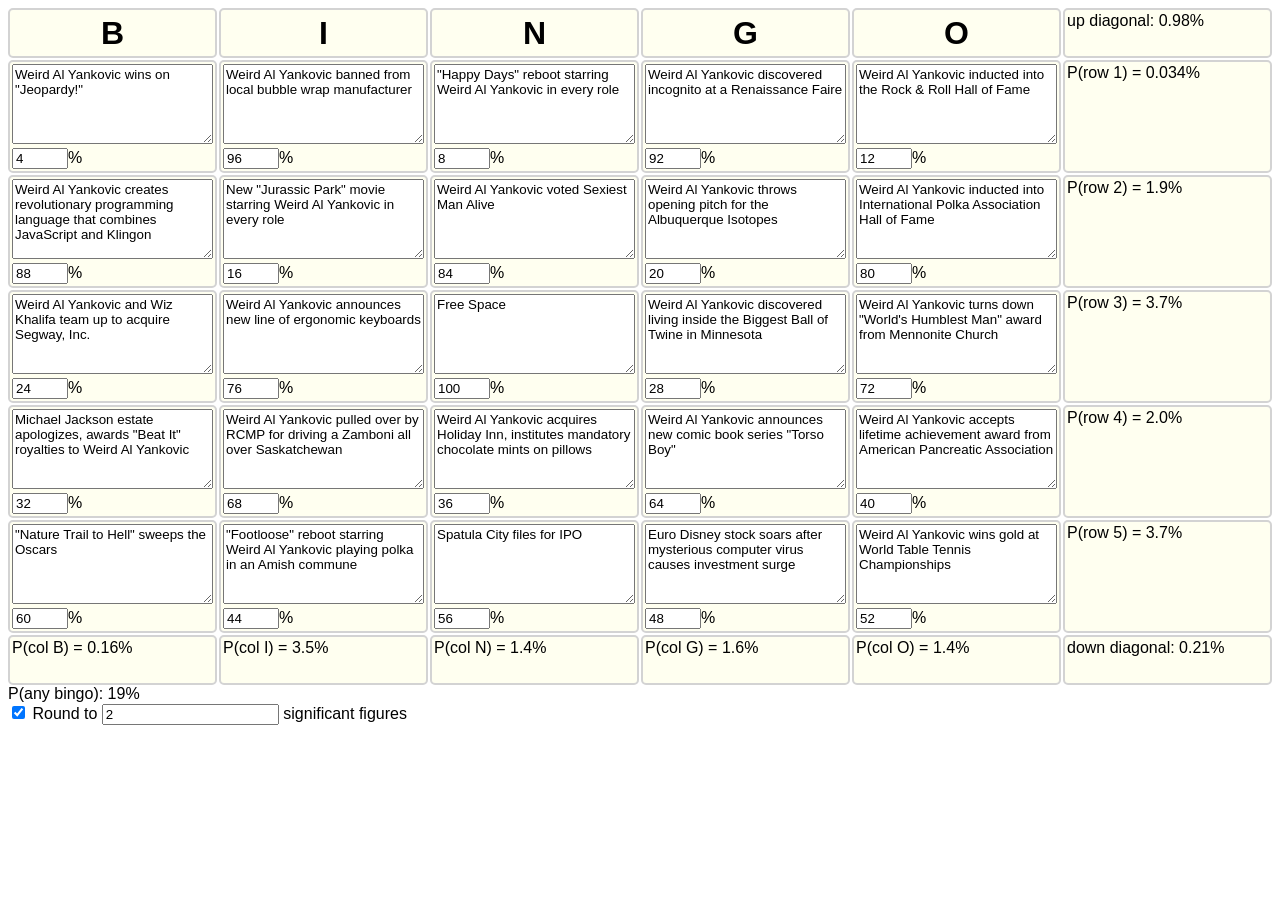
==== index.html @ a0e97a95 "Better name." ====
<!DOCTYPE html>
<html lang="en">
  <head>
    <meta charset="utf-8">
    <title>Bingo card prediction calculator</title>
    <script src="script.js"></script>
    <link rel="stylesheet" type="text/css" href="styles.css">
  </head>
  <body>
    <div id="main_table" class="container">
      <div class="big_header">B</div>
      <div class="big_header">I</div>
      <div class="big_header">N</div>
      <div class="big_header">G</div>
      <div class="big_header">O</div>
      <div>up diagonal: <output id="diagonal_up"></output>%</div>
      <div><textarea id="B1text" class="description">Weird Al Yankovic wins on "Jeopardy!"</textarea><br><input id="B1" type="number" value=4 min=0 max=100>%</div>
      <div><textarea id="I1text" class="description">Weird Al Yankovic banned from local bubble wrap manufacturer</textarea><br><input id="I1" type="number" value=96 min=0 max=100>%</div>
      <div><textarea id="N1text" class="description">"Happy Days" reboot starring Weird Al Yankovic in every role</textarea><br><input id="N1" type="number" value=8 min=0 max=100>%</div>
      <div><textarea id="G1text" class="description">Weird Al Yankovic discovered incognito at a Renaissance Faire</textarea><br><input id="G1" type="number" value=92 min=0 max=100>%</div>
      <div><textarea id="O1text" class="description">Weird Al Yankovic inducted into the Rock & Roll Hall of Fame</textarea><br><input id="O1" type="number" value=12 min=0 max=100>%</div>
      <div>P(row 1) = <output id="row1"></output>%</div>
      <div><textarea id="B2text" class="description">Weird Al Yankovic creates revolutionary programming language that combines JavaScript and Klingon</textarea><br><input id="B2" type="number" value=88 min=0 max=100>%</div>
      <div><textarea id="I2text" class="description">New "Jurassic Park" movie starring Weird Al Yankovic in every role</textarea><br><input id="I2" type="number" value=16 min=0 max=100>%</div>
      <div><textarea id="N2text" class="description">Weird Al Yankovic voted Sexiest Man Alive</textarea><br><input id="N2" type="number" value=84 min=0 max=100>%</div>
      <div><textarea id="G2text" class="description">Weird Al Yankovic throws opening pitch for the Albuquerque Isotopes</textarea><br><input id="G2" type="number" value=20 min=0 max=100>%</div>
      <div><textarea id="O2text" class="description">Weird Al Yankovic inducted into International Polka Association Hall of Fame</textarea><br><input id="O2" type="number" value=80 min=0 max=100>%</div>
      <div>P(row 2) = <output id="row2"></output>%</div>
      <div><textarea id="B3text" class="description">Weird Al Yankovic and Wiz Khalifa team up to acquire Segway, Inc.</textarea><br><input id="B3" type="number" value=24 min=0 max=100>%</div>
      <div><textarea id="I3text" class="description">Weird Al Yankovic announces new line of ergonomic keyboards</textarea><br><input id="I3" type="number" value=76 min=0 max=100>%</div>
      <div><textarea id="N3text" class="description">Free Space</textarea><br><input id="N3" type="number" value=100 min=0 max=100>%</div>
      <div><textarea id="G3text" class="description">Weird Al Yankovic discovered living inside the Biggest Ball of Twine in Minnesota</textarea><br><input id="G3" type="number" value=28 min=0 max=100>%</div>
      <div><textarea id="O3text" class="description">Weird Al Yankovic turns down "World's Humblest Man" award from Mennonite Church</textarea><br><input id="O3" type="number" value=72 min=0 max=100>%</div>
      <div>P(row 3) = <output id="row3"></output>%</div>
      <div><textarea id="B4text" class="description">Michael Jackson estate apologizes, awards "Beat It" royalties to Weird Al Yankovic</textarea><br><input id="B4" type="number" value=32 min=0 max=100>%</div>
      <div><textarea id="I4text" class="description">Weird Al Yankovic pulled over by RCMP for driving a Zamboni all over Saskatchewan</textarea><br><input id="I4" type="number" value=68 min=0 max=100>%</div>
      <div><textarea id="N4text" class="description">Weird Al Yankovic acquires Holiday Inn, institutes mandatory chocolate mints on pillows</textarea><br><input id="N4" type="number" value=36 min=0 max=100>%</div>
      <div><textarea id="G4text" class="description">Weird Al Yankovic announces new comic book series "Torso Boy"</textarea><br><input id="G4" type="number" value=64 min=0 max=100>%</div>
      <div><textarea id="O4text" class="description">Weird Al Yankovic accepts lifetime achievement award from American Pancreatic Association</textarea><br><input id="O4" type="number" value=40 min=0 max=100>%</div>
      <div>P(row 4) = <output id="row4"></output>%</div>
      <div><textarea id="B5text" class="description">"Nature Trail to Hell" sweeps the Oscars</textarea><br><input id="B5" type="number" value=60 min=0 max=100>%</div>
      <div><textarea id="I5text" class="description">"Footloose" reboot starring Weird Al Yankovic playing polka in an Amish commune</textarea><br><input id="I5" type="number" value=44 min=0 max=100>%</div>
      <div><textarea id="N5text" class="description">Spatula City files for IPO</textarea><br><input id="N5" type="number" value=56 min=0 max=100>%</div>
      <div><textarea id="G5text" class="description">Euro Disney stock soars after mysterious computer virus causes investment surge</textarea><br><input id="G5" type="number" value=48 min=0 max=100>%</div>
      <div><textarea id="O5text" class="description">Weird Al Yankovic wins gold at World Table Tennis Championships</textarea><br><input id="O5" type="number" value=52 min=0 max=100>%</div>
      <div>P(row 5) = <output id="row5"></output>%</div>
      <div>P(col B) = <output id="col1"></output>%</div>
      <div>P(col I) = <output id="col2"></output>%</div>
      <div>P(col N) = <output id="col3"></output>%</div>
      <div>P(col G) = <output id="col4"></output>%</div>
      <div>P(col O) = <output id="col5"></output>%</div>
      <div>down diagonal: <output id="diagonal_down"></output>%</div>
    </div>
    <div>
      P(any bingo): <output id="P_any"></output>%
    </div>
    <div>
      <input type="checkbox" id="rounding_on" checked>
      <label>Round to <input size="2" id="significant_figures" type="number" min="1" step="1" pattern="\d+" value="2" /> significant figures</label>
    </div>
  </body>
</html>
---- styles.css ----
body {
  font-family: sans-serif;
}
.description
{
  font-family: sans-serif;
  -webkit-box-sizing: border-box;
  -moz-box-sizing: border-box;
  box-sizing: border-box;
  width: 100%;
  height: 6em;
}
.main-head {
  grid-area: header;
}
.container > div {
  border-radius: 5px;
  padding: 2px;
  background-color: ivory;
  border: 2px solid lightgray;
}
.container {
  display: grid;
  grid-template-columns: repeat(6, 1fr);
  grid-auto-rows: minmax(50px, auto);
  gap: 2px;
}
.big_header {
  font-size: xx-large;
  font-weight: bold;
  text-align: center;
  align-content: center;
  vertical-align: middle;
}
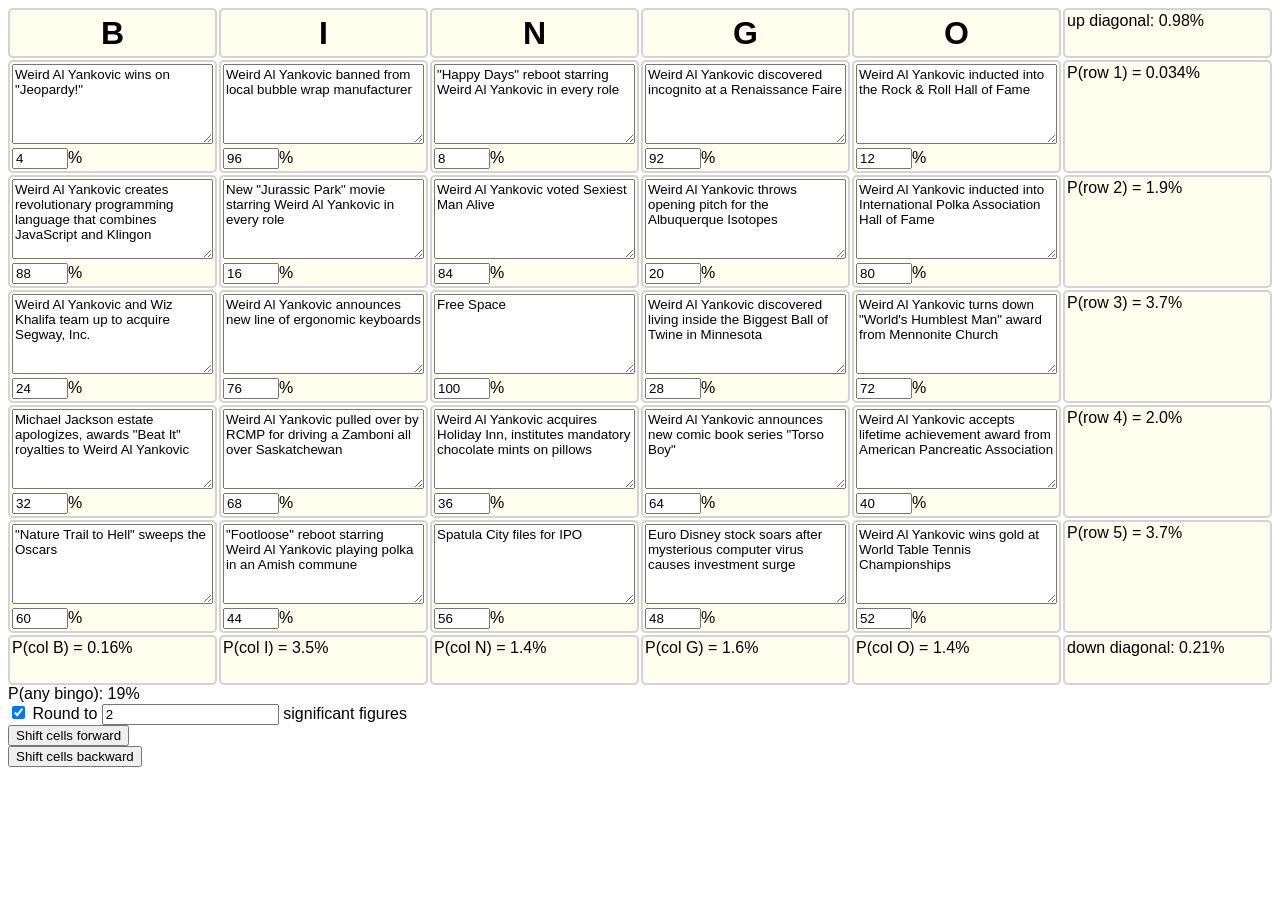
==== commit d534572b: "Add buttons to shift cells forwards and backwards." ====
--- a/index.html
+++ b/index.html
@@ -58,5 +58,13 @@
       <input type="checkbox" id="rounding_on" checked>
       <label>Round to <input size="2" id="significant_figures" type="number" min="1" step="1" pattern="\d+" value="2" /> significant figures</label>
     </div>
+    <div>
+      <input type="button" id="shift_forward" value="Shift cells forward" /><br>
+      <input type="button" id="shift_backward" value="Shift cells backward" />
+    </div>
   </body>
+  <!-- Out takes:
+    Biggest Ball of Twin in Minnesota goes missing, puzzling local authorities
+    Weird Al Yankovic turns down Grammy award, saying he "has enough already"
+  -->
 </html>
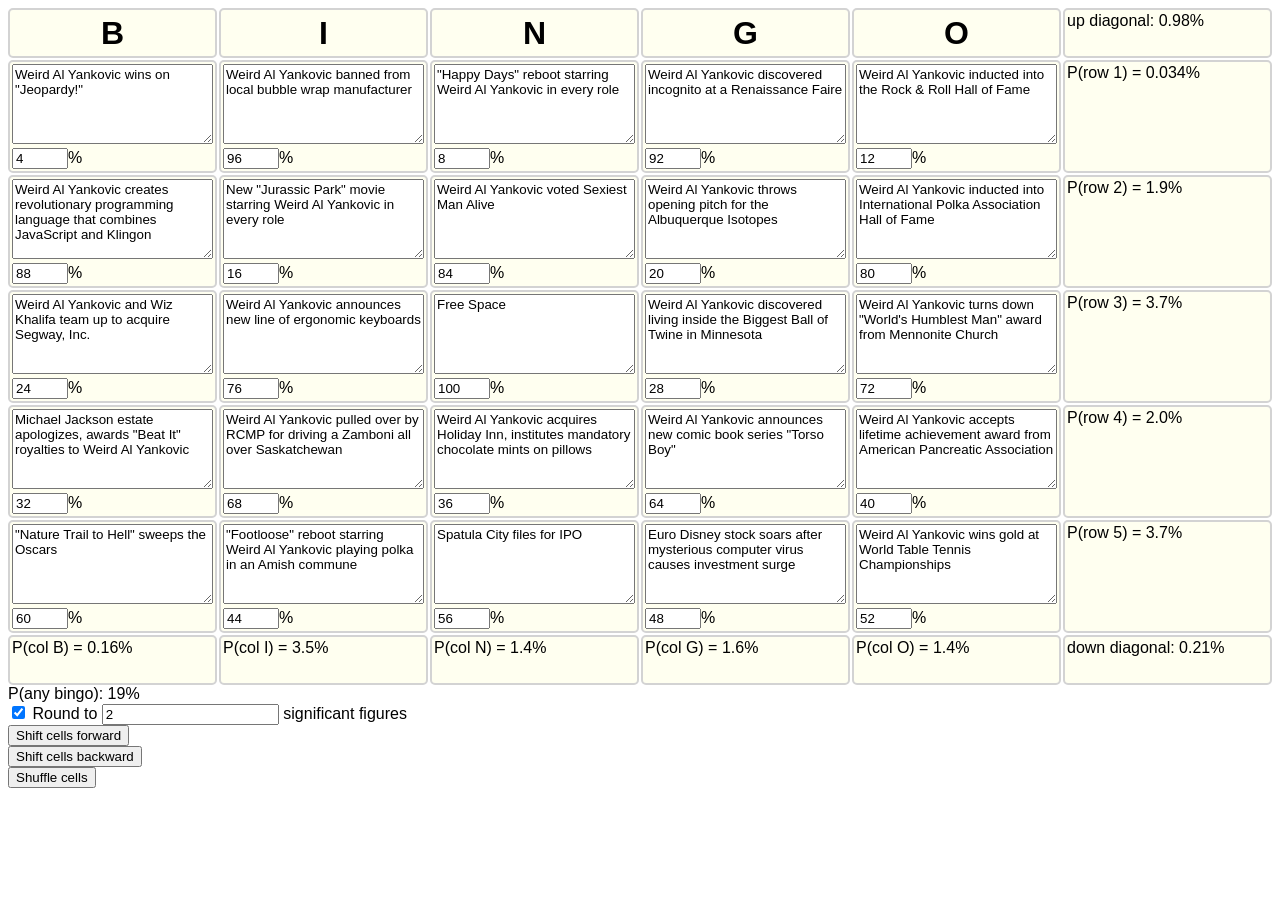
==== commit e67f9705: "Add a shuffle button." ====
--- a/index.html
+++ b/index.html
@@ -60,7 +60,8 @@
     </div>
     <div>
       <input type="button" id="shift_forward" value="Shift cells forward" /><br>
-      <input type="button" id="shift_backward" value="Shift cells backward" />
+      <input type="button" id="shift_backward" value="Shift cells backward" /><br>
+      <input type="button" id="shuffle_cells" value="Shuffle cells" />
     </div>
   </body>
   <!-- Out takes:
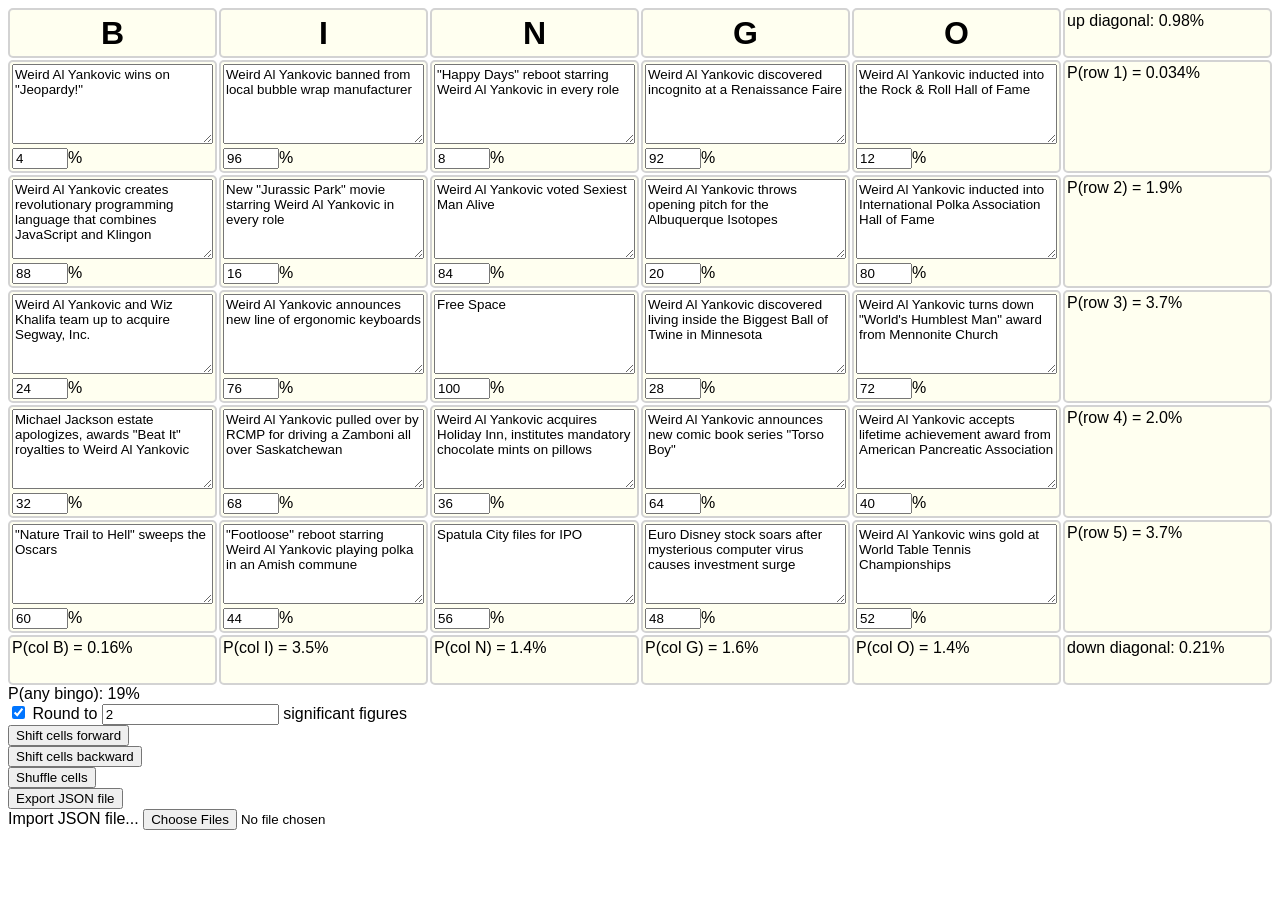
==== commit 03555399: "First pass at exporting and importing from JSON." ====
--- a/index.html
+++ b/index.html
@@ -14,35 +14,35 @@
       <div class="big_header">G</div>
       <div class="big_header">O</div>
       <div>up diagonal: <output id="diagonal_up"></output>%</div>
-      <div><textarea id="B1text" class="description">Weird Al Yankovic wins on "Jeopardy!"</textarea><br><input id="B1" type="number" value=4 min=0 max=100>%</div>
-      <div><textarea id="I1text" class="description">Weird Al Yankovic banned from local bubble wrap manufacturer</textarea><br><input id="I1" type="number" value=96 min=0 max=100>%</div>
-      <div><textarea id="N1text" class="description">"Happy Days" reboot starring Weird Al Yankovic in every role</textarea><br><input id="N1" type="number" value=8 min=0 max=100>%</div>
-      <div><textarea id="G1text" class="description">Weird Al Yankovic discovered incognito at a Renaissance Faire</textarea><br><input id="G1" type="number" value=92 min=0 max=100>%</div>
-      <div><textarea id="O1text" class="description">Weird Al Yankovic inducted into the Rock & Roll Hall of Fame</textarea><br><input id="O1" type="number" value=12 min=0 max=100>%</div>
+      <div><textarea id="B1text" class="description save-state load-state">Weird Al Yankovic wins on "Jeopardy!"</textarea><br><input id="B1" class="save-state load-state" type="number" value=4 min=0 max=100>%</div>
+      <div><textarea id="I1text" class="description save-state load-state">Weird Al Yankovic banned from local bubble wrap manufacturer</textarea><br><input id="I1" class="save-state load-state" type="number" value=96 min=0 max=100>%</div>
+      <div><textarea id="N1text" class="description save-state load-state">"Happy Days" reboot starring Weird Al Yankovic in every role</textarea><br><input id="N1" class="save-state load-state" type="number" value=8 min=0 max=100>%</div>
+      <div><textarea id="G1text" class="description save-state load-state">Weird Al Yankovic discovered incognito at a Renaissance Faire</textarea><br><input id="G1" class="save-state load-state" type="number" value=92 min=0 max=100>%</div>
+      <div><textarea id="O1text" class="description save-state load-state">Weird Al Yankovic inducted into the Rock & Roll Hall of Fame</textarea><br><input id="O1" class="save-state load-state" type="number" value=12 min=0 max=100>%</div>
       <div>P(row 1) = <output id="row1"></output>%</div>
-      <div><textarea id="B2text" class="description">Weird Al Yankovic creates revolutionary programming language that combines JavaScript and Klingon</textarea><br><input id="B2" type="number" value=88 min=0 max=100>%</div>
-      <div><textarea id="I2text" class="description">New "Jurassic Park" movie starring Weird Al Yankovic in every role</textarea><br><input id="I2" type="number" value=16 min=0 max=100>%</div>
-      <div><textarea id="N2text" class="description">Weird Al Yankovic voted Sexiest Man Alive</textarea><br><input id="N2" type="number" value=84 min=0 max=100>%</div>
-      <div><textarea id="G2text" class="description">Weird Al Yankovic throws opening pitch for the Albuquerque Isotopes</textarea><br><input id="G2" type="number" value=20 min=0 max=100>%</div>
-      <div><textarea id="O2text" class="description">Weird Al Yankovic inducted into International Polka Association Hall of Fame</textarea><br><input id="O2" type="number" value=80 min=0 max=100>%</div>
+      <div><textarea id="B2text" class="description save-state load-state">Weird Al Yankovic creates revolutionary programming language that combines JavaScript and Klingon</textarea><br><input id="B2" class="save-state load-state" type="number" value=88 min=0 max=100>%</div>
+      <div><textarea id="I2text" class="description save-state load-state">New "Jurassic Park" movie starring Weird Al Yankovic in every role</textarea><br><input id="I2" type="number" class="save-state load-state" value=16 min=0 max=100>%</div>
+      <div><textarea id="N2text" class="description save-state load-state">Weird Al Yankovic voted Sexiest Man Alive</textarea><br><input id="N2" class="save-state load-state" type="number" value=84 min=0 max=100>%</div>
+      <div><textarea id="G2text" class="description save-state load-state">Weird Al Yankovic throws opening pitch for the Albuquerque Isotopes</textarea><br><input id="G2" class="save-state load-state" type="number" value=20 min=0 max=100>%</div>
+      <div><textarea id="O2text" class="description save-state load-state">Weird Al Yankovic inducted into International Polka Association Hall of Fame</textarea><br><input id="O2" class="save-state load-state" type="number" value=80 min=0 max=100>%</div>
       <div>P(row 2) = <output id="row2"></output>%</div>
-      <div><textarea id="B3text" class="description">Weird Al Yankovic and Wiz Khalifa team up to acquire Segway, Inc.</textarea><br><input id="B3" type="number" value=24 min=0 max=100>%</div>
-      <div><textarea id="I3text" class="description">Weird Al Yankovic announces new line of ergonomic keyboards</textarea><br><input id="I3" type="number" value=76 min=0 max=100>%</div>
-      <div><textarea id="N3text" class="description">Free Space</textarea><br><input id="N3" type="number" value=100 min=0 max=100>%</div>
-      <div><textarea id="G3text" class="description">Weird Al Yankovic discovered living inside the Biggest Ball of Twine in Minnesota</textarea><br><input id="G3" type="number" value=28 min=0 max=100>%</div>
-      <div><textarea id="O3text" class="description">Weird Al Yankovic turns down "World's Humblest Man" award from Mennonite Church</textarea><br><input id="O3" type="number" value=72 min=0 max=100>%</div>
+      <div><textarea id="B3text" class="description save-state load-state">Weird Al Yankovic and Wiz Khalifa team up to acquire Segway, Inc.</textarea><br><input id="B3" class="save-state load-state" type="number" value=24 min=0 max=100>%</div>
+      <div><textarea id="I3text" class="description save-state load-state">Weird Al Yankovic announces new line of ergonomic keyboards</textarea><br><input id="I3" class="save-state load-state" type="number" value=76 min=0 max=100>%</div>
+      <div><textarea id="N3text" class="description save-state load-state">Free Space</textarea><br><input id="N3" class="save-state load-state" type="number" value=100 min=0 max=100>%</div>
+      <div><textarea id="G3text" class="description save-state load-state">Weird Al Yankovic discovered living inside the Biggest Ball of Twine in Minnesota</textarea><br><input id="G3" class="save-state load-state" type="number" value=28 min=0 max=100>%</div>
+      <div><textarea id="O3text" class="description save-state load-state">Weird Al Yankovic turns down "World's Humblest Man" award from Mennonite Church</textarea><br><input id="O3" class="save-state load-state" type="number" value=72 min=0 max=100>%</div>
       <div>P(row 3) = <output id="row3"></output>%</div>
-      <div><textarea id="B4text" class="description">Michael Jackson estate apologizes, awards "Beat It" royalties to Weird Al Yankovic</textarea><br><input id="B4" type="number" value=32 min=0 max=100>%</div>
-      <div><textarea id="I4text" class="description">Weird Al Yankovic pulled over by RCMP for driving a Zamboni all over Saskatchewan</textarea><br><input id="I4" type="number" value=68 min=0 max=100>%</div>
-      <div><textarea id="N4text" class="description">Weird Al Yankovic acquires Holiday Inn, institutes mandatory chocolate mints on pillows</textarea><br><input id="N4" type="number" value=36 min=0 max=100>%</div>
-      <div><textarea id="G4text" class="description">Weird Al Yankovic announces new comic book series "Torso Boy"</textarea><br><input id="G4" type="number" value=64 min=0 max=100>%</div>
-      <div><textarea id="O4text" class="description">Weird Al Yankovic accepts lifetime achievement award from American Pancreatic Association</textarea><br><input id="O4" type="number" value=40 min=0 max=100>%</div>
+      <div><textarea id="B4text" class="description save-state load-state">Michael Jackson estate apologizes, awards "Beat It" royalties to Weird Al Yankovic</textarea><br><input id="B4" class="save-state load-state" type="number" value=32 min=0 max=100>%</div>
+      <div><textarea id="I4text" class="description save-state load-state">Weird Al Yankovic pulled over by RCMP for driving a Zamboni all over Saskatchewan</textarea><br><input id="I4" class="save-state load-state" type="number" value=68 min=0 max=100>%</div>
+      <div><textarea id="N4text" class="description save-state load-state">Weird Al Yankovic acquires Holiday Inn, institutes mandatory chocolate mints on pillows</textarea><br><input id="N4" class="save-state load-state" type="number" value=36 min=0 max=100>%</div>
+      <div><textarea id="G4text" class="description save-state load-state">Weird Al Yankovic announces new comic book series "Torso Boy"</textarea><br><input id="G4" class="save-state load-state" type="number" value=64 min=0 max=100>%</div>
+      <div><textarea id="O4text" class="description save-state load-state">Weird Al Yankovic accepts lifetime achievement award from American Pancreatic Association</textarea><br><input id="O4" class="save-state load-state" type="number" value=40 min=0 max=100>%</div>
       <div>P(row 4) = <output id="row4"></output>%</div>
-      <div><textarea id="B5text" class="description">"Nature Trail to Hell" sweeps the Oscars</textarea><br><input id="B5" type="number" value=60 min=0 max=100>%</div>
-      <div><textarea id="I5text" class="description">"Footloose" reboot starring Weird Al Yankovic playing polka in an Amish commune</textarea><br><input id="I5" type="number" value=44 min=0 max=100>%</div>
-      <div><textarea id="N5text" class="description">Spatula City files for IPO</textarea><br><input id="N5" type="number" value=56 min=0 max=100>%</div>
-      <div><textarea id="G5text" class="description">Euro Disney stock soars after mysterious computer virus causes investment surge</textarea><br><input id="G5" type="number" value=48 min=0 max=100>%</div>
-      <div><textarea id="O5text" class="description">Weird Al Yankovic wins gold at World Table Tennis Championships</textarea><br><input id="O5" type="number" value=52 min=0 max=100>%</div>
+      <div><textarea id="B5text" class="description save-state load-state">"Nature Trail to Hell" sweeps the Oscars</textarea><br><input id="B5" class="save-state load-state" type="number" value=60 min=0 max=100>%</div>
+      <div><textarea id="I5text" class="description save-state load-state">"Footloose" reboot starring Weird Al Yankovic playing polka in an Amish commune</textarea><br><input id="I5" class="save-state load-state" type="number" value=44 min=0 max=100>%</div>
+      <div><textarea id="N5text" class="description save-state load-state">Spatula City files for IPO</textarea><br><input id="N5" class="save-state load-state" type="number" value=56 min=0 max=100>%</div>
+      <div><textarea id="G5text" class="description save-state load-state">Euro Disney stock soars after mysterious computer virus causes investment surge</textarea><br><input id="G5" class="save-state load-state" type="number" value=48 min=0 max=100>%</div>
+      <div><textarea id="O5text" class="description save-state load-state">Weird Al Yankovic wins gold at World Table Tennis Championships</textarea><br><input id="O5" class="save-state load-state" type="number" value=52 min=0 max=100>%</div>
       <div>P(row 5) = <output id="row5"></output>%</div>
       <div>P(col B) = <output id="col1"></output>%</div>
       <div>P(col I) = <output id="col2"></output>%</div>
@@ -61,7 +61,12 @@
     <div>
       <input type="button" id="shift_forward" value="Shift cells forward" /><br>
       <input type="button" id="shift_backward" value="Shift cells backward" /><br>
-      <input type="button" id="shuffle_cells" value="Shuffle cells" />
+      <input type="button" id="shuffle_cells" value="Shuffle cells" /><br>
+    </div>
+    <div>
+      <button id="export_json" type="button">Export JSON file</button><br>
+      <label for="import_json">Import JSON file...</label>
+      <input id="import_json" type="file" multiple="false">
     </div>
   </body>
   <!-- Out takes:
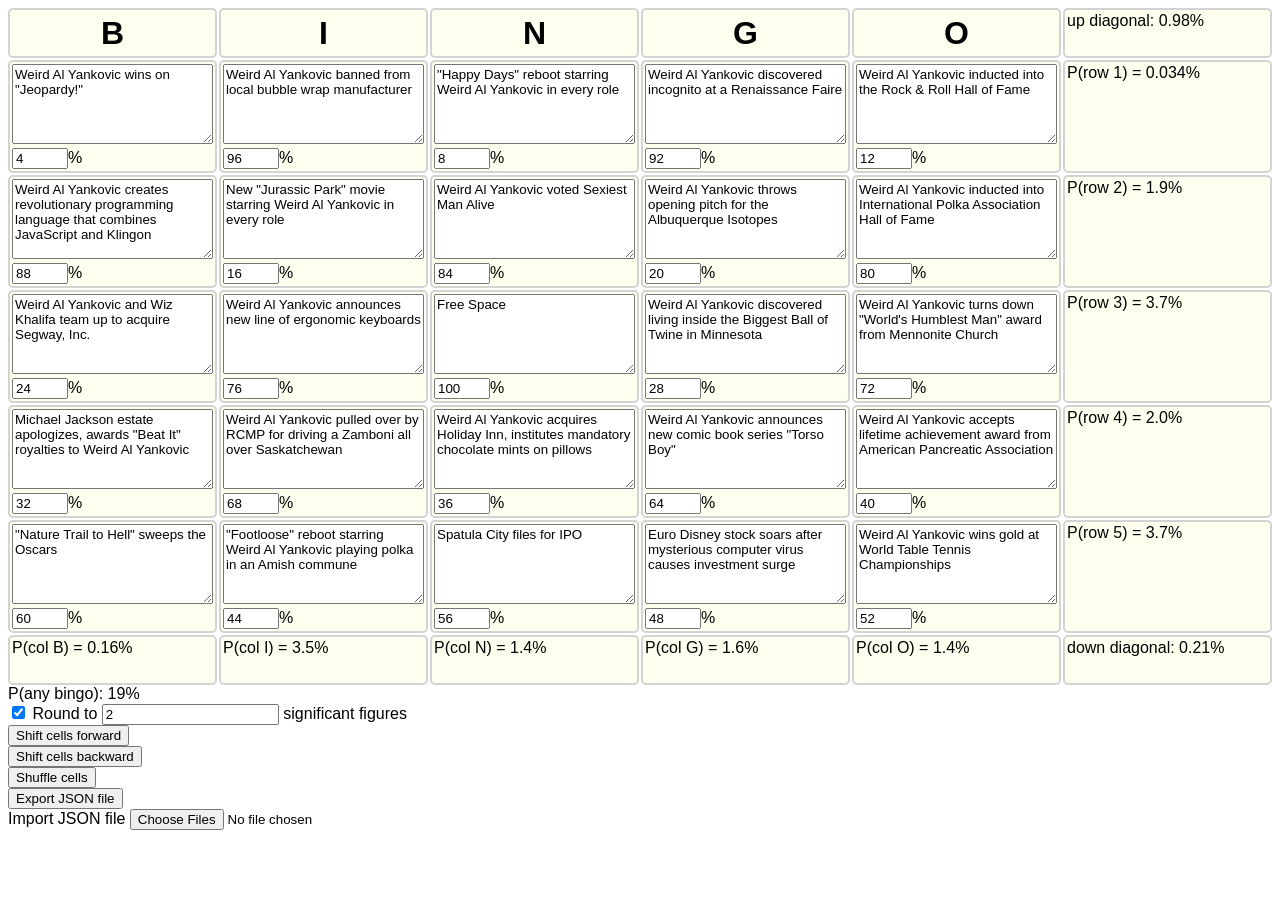
==== commit d2577bc2: "Use div ID as key and add suffixes for children." ====
--- a/index.html
+++ b/index.html
@@ -13,46 +13,46 @@
       <div class="big_header">N</div>
       <div class="big_header">G</div>
       <div class="big_header">O</div>
-      <div>up diagonal: <output id="diagonal_up"></output>%</div>
-      <div><textarea id="B1text" class="description save-state load-state">Weird Al Yankovic wins on "Jeopardy!"</textarea><br><input id="B1" class="save-state load-state" type="number" value=4 min=0 max=100>%</div>
-      <div><textarea id="I1text" class="description save-state load-state">Weird Al Yankovic banned from local bubble wrap manufacturer</textarea><br><input id="I1" class="save-state load-state" type="number" value=96 min=0 max=100>%</div>
-      <div><textarea id="N1text" class="description save-state load-state">"Happy Days" reboot starring Weird Al Yankovic in every role</textarea><br><input id="N1" class="save-state load-state" type="number" value=8 min=0 max=100>%</div>
-      <div><textarea id="G1text" class="description save-state load-state">Weird Al Yankovic discovered incognito at a Renaissance Faire</textarea><br><input id="G1" class="save-state load-state" type="number" value=92 min=0 max=100>%</div>
-      <div><textarea id="O1text" class="description save-state load-state">Weird Al Yankovic inducted into the Rock & Roll Hall of Fame</textarea><br><input id="O1" class="save-state load-state" type="number" value=12 min=0 max=100>%</div>
-      <div>P(row 1) = <output id="row1"></output>%</div>
-      <div><textarea id="B2text" class="description save-state load-state">Weird Al Yankovic creates revolutionary programming language that combines JavaScript and Klingon</textarea><br><input id="B2" class="save-state load-state" type="number" value=88 min=0 max=100>%</div>
-      <div><textarea id="I2text" class="description save-state load-state">New "Jurassic Park" movie starring Weird Al Yankovic in every role</textarea><br><input id="I2" type="number" class="save-state load-state" value=16 min=0 max=100>%</div>
-      <div><textarea id="N2text" class="description save-state load-state">Weird Al Yankovic voted Sexiest Man Alive</textarea><br><input id="N2" class="save-state load-state" type="number" value=84 min=0 max=100>%</div>
-      <div><textarea id="G2text" class="description save-state load-state">Weird Al Yankovic throws opening pitch for the Albuquerque Isotopes</textarea><br><input id="G2" class="save-state load-state" type="number" value=20 min=0 max=100>%</div>
-      <div><textarea id="O2text" class="description save-state load-state">Weird Al Yankovic inducted into International Polka Association Hall of Fame</textarea><br><input id="O2" class="save-state load-state" type="number" value=80 min=0 max=100>%</div>
-      <div>P(row 2) = <output id="row2"></output>%</div>
-      <div><textarea id="B3text" class="description save-state load-state">Weird Al Yankovic and Wiz Khalifa team up to acquire Segway, Inc.</textarea><br><input id="B3" class="save-state load-state" type="number" value=24 min=0 max=100>%</div>
-      <div><textarea id="I3text" class="description save-state load-state">Weird Al Yankovic announces new line of ergonomic keyboards</textarea><br><input id="I3" class="save-state load-state" type="number" value=76 min=0 max=100>%</div>
-      <div><textarea id="N3text" class="description save-state load-state">Free Space</textarea><br><input id="N3" class="save-state load-state" type="number" value=100 min=0 max=100>%</div>
-      <div><textarea id="G3text" class="description save-state load-state">Weird Al Yankovic discovered living inside the Biggest Ball of Twine in Minnesota</textarea><br><input id="G3" class="save-state load-state" type="number" value=28 min=0 max=100>%</div>
-      <div><textarea id="O3text" class="description save-state load-state">Weird Al Yankovic turns down "World's Humblest Man" award from Mennonite Church</textarea><br><input id="O3" class="save-state load-state" type="number" value=72 min=0 max=100>%</div>
-      <div>P(row 3) = <output id="row3"></output>%</div>
-      <div><textarea id="B4text" class="description save-state load-state">Michael Jackson estate apologizes, awards "Beat It" royalties to Weird Al Yankovic</textarea><br><input id="B4" class="save-state load-state" type="number" value=32 min=0 max=100>%</div>
-      <div><textarea id="I4text" class="description save-state load-state">Weird Al Yankovic pulled over by RCMP for driving a Zamboni all over Saskatchewan</textarea><br><input id="I4" class="save-state load-state" type="number" value=68 min=0 max=100>%</div>
-      <div><textarea id="N4text" class="description save-state load-state">Weird Al Yankovic acquires Holiday Inn, institutes mandatory chocolate mints on pillows</textarea><br><input id="N4" class="save-state load-state" type="number" value=36 min=0 max=100>%</div>
-      <div><textarea id="G4text" class="description save-state load-state">Weird Al Yankovic announces new comic book series "Torso Boy"</textarea><br><input id="G4" class="save-state load-state" type="number" value=64 min=0 max=100>%</div>
-      <div><textarea id="O4text" class="description save-state load-state">Weird Al Yankovic accepts lifetime achievement award from American Pancreatic Association</textarea><br><input id="O4" class="save-state load-state" type="number" value=40 min=0 max=100>%</div>
-      <div>P(row 4) = <output id="row4"></output>%</div>
-      <div><textarea id="B5text" class="description save-state load-state">"Nature Trail to Hell" sweeps the Oscars</textarea><br><input id="B5" class="save-state load-state" type="number" value=60 min=0 max=100>%</div>
-      <div><textarea id="I5text" class="description save-state load-state">"Footloose" reboot starring Weird Al Yankovic playing polka in an Amish commune</textarea><br><input id="I5" class="save-state load-state" type="number" value=44 min=0 max=100>%</div>
-      <div><textarea id="N5text" class="description save-state load-state">Spatula City files for IPO</textarea><br><input id="N5" class="save-state load-state" type="number" value=56 min=0 max=100>%</div>
-      <div><textarea id="G5text" class="description save-state load-state">Euro Disney stock soars after mysterious computer virus causes investment surge</textarea><br><input id="G5" class="save-state load-state" type="number" value=48 min=0 max=100>%</div>
-      <div><textarea id="O5text" class="description save-state load-state">Weird Al Yankovic wins gold at World Table Tennis Championships</textarea><br><input id="O5" class="save-state load-state" type="number" value=52 min=0 max=100>%</div>
-      <div>P(row 5) = <output id="row5"></output>%</div>
-      <div>P(col B) = <output id="col1"></output>%</div>
-      <div>P(col I) = <output id="col2"></output>%</div>
-      <div>P(col N) = <output id="col3"></output>%</div>
-      <div>P(col G) = <output id="col4"></output>%</div>
-      <div>P(col O) = <output id="col5"></output>%</div>
-      <div>down diagonal: <output id="diagonal_down"></output>%</div>
+      <div>up diagonal: <output id="diagonal_up" class="num-output"></output>%</div>
+      <div id="B1" class="cell"><textarea id="B1text" class="description text-input save-state load-state">Weird Al Yankovic wins on "Jeopardy!"</textarea><br><input id="B1num" class="number-input save-state load-state" type="number" value=4 min=0 max=100>%</div>
+      <div id="I1" class="cell"><textarea id="I1text" class="description text-input save-state load-state">Weird Al Yankovic banned from local bubble wrap manufacturer</textarea><br><input id="I1num" class="number-input save-state load-state" type="number" value=96 min=0 max=100>%</div>
+      <div id="N1" class="cell"><textarea id="N1text" class="description text-input save-state load-state">"Happy Days" reboot starring Weird Al Yankovic in every role</textarea><br><input id="N1num" class="number-input save-state load-state" type="number" value=8 min=0 max=100>%</div>
+      <div id="G1" class="cell"><textarea id="G1text" class="description text-input save-state load-state">Weird Al Yankovic discovered incognito at a Renaissance Faire</textarea><br><input id="G1num" class="number-input save-state load-state" type="number" value=92 min=0 max=100>%</div>
+      <div id="O1" class="cell"><textarea id="O1text" class="description text-input save-state load-state">Weird Al Yankovic inducted into the Rock & Roll Hall of Fame</textarea><br><input id="O1num" class="number-input save-state load-state" type="number" value=12 min=0 max=100>%</div>
+      <div>P(row 1) = <output id="row1" class="num-output"></output>%</div>
+      <div id="B2" class="cell"><textarea id="B2text" class="description text-input save-state load-state">Weird Al Yankovic creates revolutionary programming language that combines JavaScript and Klingon</textarea><br><input id="B2num" class="number-input save-state load-state" type="number" value=88 min=0 max=100>%</div>
+      <div id="I2" class="cell"><textarea id="I2text" class="description text-input save-state load-state">New "Jurassic Park" movie starring Weird Al Yankovic in every role</textarea><br><input id="I2num" type="number" class="number-input save-state load-state" value=16 min=0 max=100>%</div>
+      <div id="N2" class="cell"><textarea id="N2text" class="description text-input save-state load-state">Weird Al Yankovic voted Sexiest Man Alive</textarea><br><input id="N2num" class="number-input save-state load-state" type="number" value=84 min=0 max=100>%</div>
+      <div id="G2" class="cell"><textarea id="G2text" class="description text-input save-state load-state">Weird Al Yankovic throws opening pitch for the Albuquerque Isotopes</textarea><br><input id="G2num" class="number-input save-state load-state" type="number" value=20 min=0 max=100>%</div>
+      <div id="O2" class="cell"><textarea id="O2text" class="description text-input save-state load-state">Weird Al Yankovic inducted into International Polka Association Hall of Fame</textarea><br><input id="O2num" class="number-input save-state load-state" type="number" value=80 min=0 max=100>%</div>
+      <div>P(row 2) = <output id="row2" class="num-output"></output>%</div>
+      <div id="B3" class="cell"><textarea id="B3text" class="description text-input save-state load-state">Weird Al Yankovic and Wiz Khalifa team up to acquire Segway, Inc.</textarea><br><input id="B3num" class="number-input save-state load-state" type="number" value=24 min=0 max=100>%</div>
+      <div id="I3" class="cell"><textarea id="I3text" class="description text-input save-state load-state">Weird Al Yankovic announces new line of ergonomic keyboards</textarea><br><input id="I3num" class="number-input save-state load-state" type="number" value=76 min=0 max=100>%</div>
+      <div id="N3" class="cell"><textarea id="N3text" class="description text-input save-state load-state">Free Space</textarea><br><input id="N3num" class="number-input save-state load-state" type="number" value=100 min=0 max=100>%</div>
+      <div id="G3" class="cell"><textarea id="G3text" class="description text-input save-state load-state">Weird Al Yankovic discovered living inside the Biggest Ball of Twine in Minnesota</textarea><br><input id="G3num" class="number-input save-state load-state" type="number" value=28 min=0 max=100>%</div>
+      <div id="O3" class="cell"><textarea id="O3text" class="description text-input save-state load-state">Weird Al Yankovic turns down "World's Humblest Man" award from Mennonite Church</textarea><br><input id="O3num" class="number-input save-state load-state" type="number" value=72 min=0 max=100>%</div>
+      <div>P(row 3) = <output id="row3" class="num-output"></output>%</div>
+      <div id="B4" class="cell"><textarea id="B4text" class="description text-input save-state load-state">Michael Jackson estate apologizes, awards "Beat It" royalties to Weird Al Yankovic</textarea><br><input id="B4num" class="number-input save-state load-state" type="number" value=32 min=0 max=100>%</div>
+      <div id="I4" class="cell"><textarea id="I4text" class="description text-input save-state load-state">Weird Al Yankovic pulled over by RCMP for driving a Zamboni all over Saskatchewan</textarea><br><input id="I4num" class="number-input save-state load-state" type="number" value=68 min=0 max=100>%</div>
+      <div id="N4" class="cell"><textarea id="N4text" class="description text-input save-state load-state">Weird Al Yankovic acquires Holiday Inn, institutes mandatory chocolate mints on pillows</textarea><br><input id="N4num" class="number-input save-state load-state" type="number" value=36 min=0 max=100>%</div>
+      <div id="G4" class="cell"><textarea id="G4text" class="description text-input save-state load-state">Weird Al Yankovic announces new comic book series "Torso Boy"</textarea><br><input id="G4num" class="number-input save-state load-state" type="number" value=64 min=0 max=100>%</div>
+      <div id="O4" class="cell"><textarea id="O4text" class="description text-input save-state load-state">Weird Al Yankovic accepts lifetime achievement award from American Pancreatic Association</textarea><br><input id="O4num" class="number-input save-state load-state" type="number" value=40 min=0 max=100>%</div>
+      <div>P(row 4) = <output id="row4" class="num-output"></output>%</div>
+      <div id="B5" class="cell"><textarea id="B5text" class="description text-input save-state load-state">"Nature Trail to Hell" sweeps the Oscars</textarea><br><input id="B5num" class="number-input save-state load-state" type="number" value=60 min=0 max=100>%</div>
+      <div id="I5" class="cell"><textarea id="I5text" class="description text-input save-state load-state">"Footloose" reboot starring Weird Al Yankovic playing polka in an Amish commune</textarea><br><input id="I5num" class="number-input save-state load-state" type="number" value=44 min=0 max=100>%</div>
+      <div id="N5" class="cell"><textarea id="N5text" class="description text-input save-state load-state">Spatula City files for IPO</textarea><br><input id="N5num" class="number-input save-state load-state" type="number" value=56 min=0 max=100>%</div>
+      <div id="G5" class="cell"><textarea id="G5text" class="description text-input save-state load-state">Euro Disney stock soars after mysterious computer virus causes investment surge</textarea><br><input id="G5num" class="number-input save-state load-state" type="number" value=48 min=0 max=100>%</div>
+      <div id="O5" class="cell"><textarea id="O5text" class="description text-input save-state load-state">Weird Al Yankovic wins gold at World Table Tennis Championships</textarea><br><input id="O5num" class="number-input save-state load-state" type="number" value=52 min=0 max=100>%</div>
+      <div>P(row 5) = <output id="row5" class="num-output"></output>%</div>
+      <div>P(col B) = <output id="col1" class="num-output"></output>%</div>
+      <div>P(col I) = <output id="col2" class="num-output"></output>%</div>
+      <div>P(col N) = <output id="col3" class="num-output"></output>%</div>
+      <div>P(col G) = <output id="col4" class="num-output"></output>%</div>
+      <div>P(col O) = <output id="col5" class="num-output"></output>%</div>
+      <div>down diagonal: <output id="diagonal_down" class="num-output"></output>%</div>
     </div>
     <div>
-      P(any bingo): <output id="P_any"></output>%
+      P(any bingo): <output id="P_any" class="num-output"></output>%
     </div>
     <div>
       <input type="checkbox" id="rounding_on" checked>
@@ -65,7 +65,7 @@
     </div>
     <div>
       <button id="export_json" type="button">Export JSON file</button><br>
-      <label for="import_json">Import JSON file...</label>
+      <label for="import_json">Import JSON file</label>
       <input id="import_json" type="file" multiple="false">
     </div>
   </body>
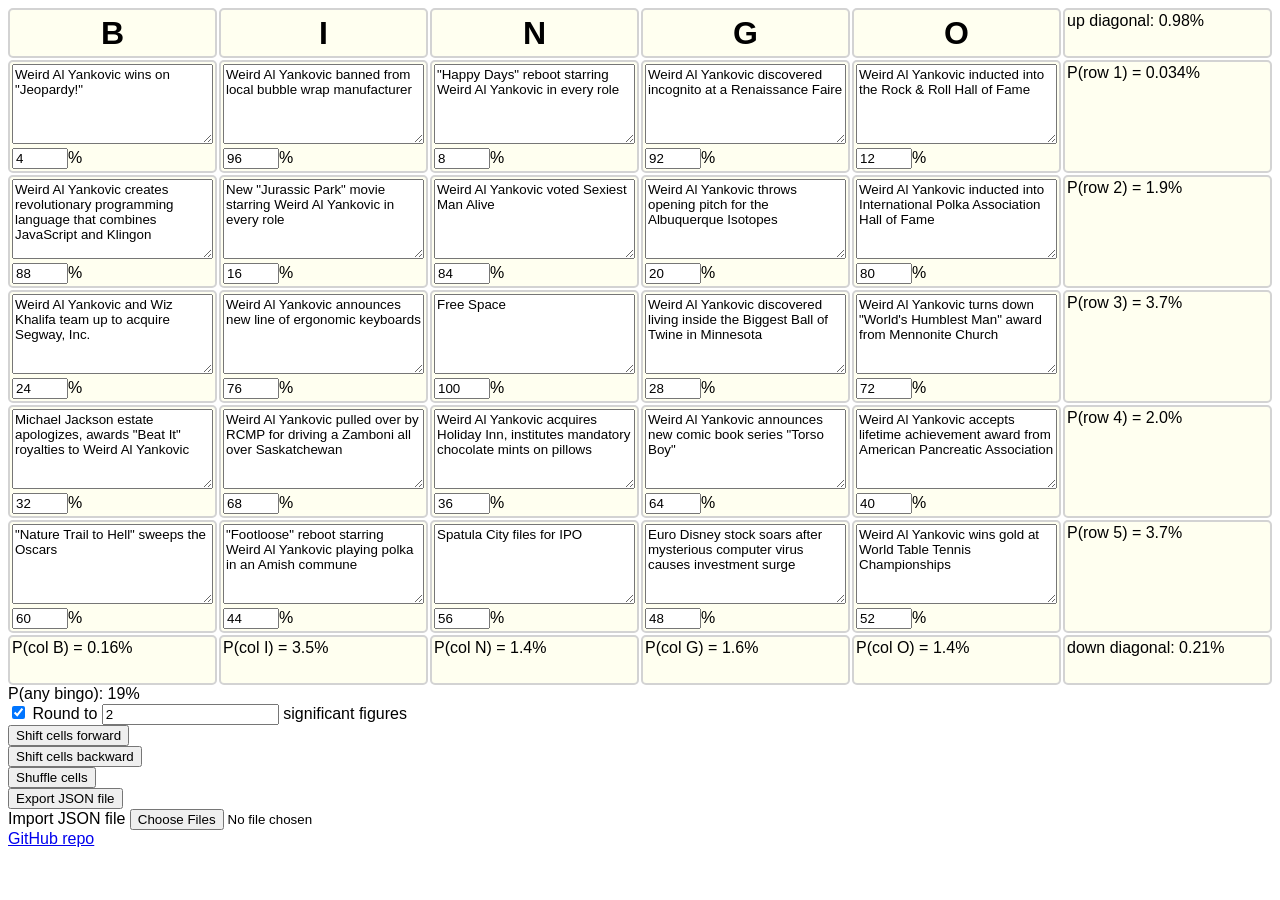
==== commit 11dfddbf: "Add link to GitHub repo." ====
--- a/index.html
+++ b/index.html
@@ -68,6 +68,9 @@
       <label for="import_json">Import JSON file</label>
       <input id="import_json" type="file" multiple="false">
     </div>
+    <div>
+      <a href="https://github.com/bariumbitmap/bingo-card-calculator">GitHub repo</a>
+    </div>
   </body>
   <!-- Out takes:
     Biggest Ball of Twin in Minnesota goes missing, puzzling local authorities
